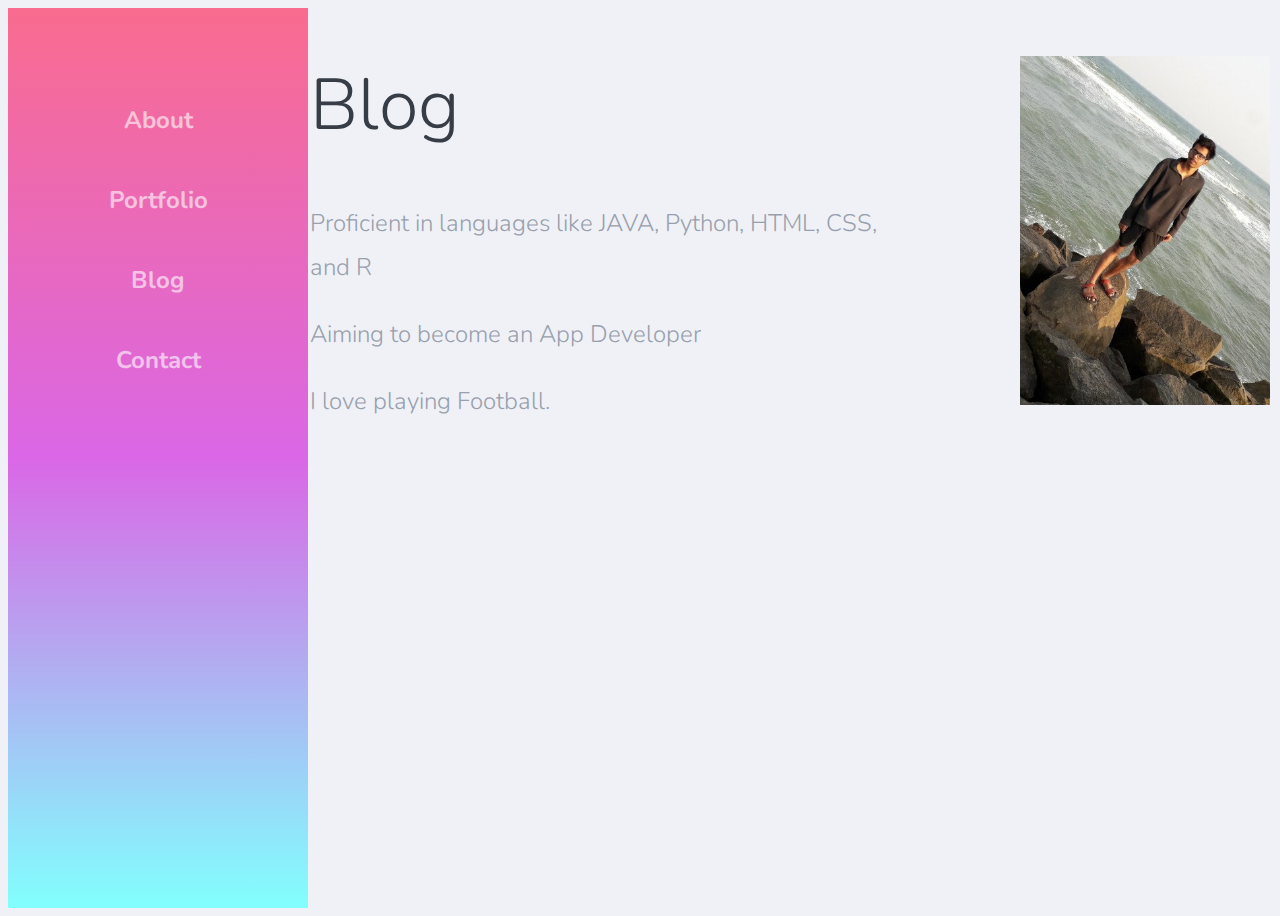
==== blog.html @ ecaa1ca2 "Add files via upload" ====
<!DOCTYPE html>
<html>
<head>
  <title>Portfolio website</title>
  <link rel="stylesheet" href="pf.css" type="text/css">
  <link rel="stylesheet" href="normalize.css" type="text/css">
</head>
<body>

     <div class="container">
       <div class="sidebar">
         <nav>
           <ul>
             <li><a href="index.html">About</a></li>
             <li><a href="pf.html">Portfolio</a></li>
             <li><a href="blog.html">Blog</li>
             <li><a href="ct.html">Contact</a></li>
          </ul>
        </nav>
      </div>
      <div class="content">
        <section class="hero">
          <img src="avatar.jpeg" />
          <div class="hero-content">
            <h1>Blog<br></h1>
            <p>Proficient in languages like JAVA, Python, HTML, CSS, and R</p>
            <p>Aiming to become an App Developer</p>
            <p>I love playing Football.</p>
            </div>
          </section>
        </div>
      </div>

</body>
</html>
---- pf.css ----
@import url('https://fonts.googleapis.com/css?family=Nunito:300,400,700');
body{
  font-family: 'Nunito', sans-serif;
  background: #EFF1F7;
}
.content{
  grid-area: content;
  background: url();
}
.sidebar{
  grid-area: sidebar;
  background: linear-gradient(to right,
    rgba(249,107,142,1),
    rgba(218,103,230,1),
    rgba(130,125,253,1));
    justify-content: center;
}
.footer{
  grid-area: footer;
  background: rgb(239, 241, 247);
}
.container{
  font-size: 1.5em;
  width: 100%;
  height: 100vh;
  display: grid;
  grid-template-areas:
      "sidebar"
      "content"
      "footer";
  grid-template-columns: 1fr;
  grid-template-rows: 130px 800px 250px;
}
.content,
.sidebar,
.footer {
  padding: 0em;
}
nav ul{
  margin: 0;
  padding: 0;
  display: flex;
  justify-content: space-between;
  text-align: center;
}
nav li {
  list-style: none;
  padding: 1em 0;
}
nav li a{
  color: white;
  font-weight: 700;
  opacity: 0.6;
  text-decoration: none;
  transition: 0.3s;
}
nav li a:hover {
  opacity: 1;
}
.hero{
  max-width: 960px;
  margin: 0 auto;
  text align: center;
}
.hero img{
  width: 200px;
}
.hero h1 {
  font-size: 2em;
  font-weight: 300;
  color: #373d46;
}
.hero p {
  font-weight: 300;
  line-height: 1.8em;
  color: #98a0ad;
}
.action-btn {
  display: inline-block;
  text-decoration: none;
  color: white;
  font-weight: 700;
  background: #867bfb;
  padding: 0.5em 2em;
  border-radius: 40px;
  margin: 1em 0;
  transition : 0.3s;
}
.action-btn:hover {
  box-shadow: 0 10px 50 px rgba(188,197,216,1);
}
footer ul{
  max-width: 640px;
  margin: 2em auto;
  padding: 0;
  text-align: center;
  display: flex;
  flex-direction: row;
}
footer ul li{
  list-style: none;
  align-self: flex-end;
}
footer ul li a{
  text-decoration: none;
  color:#c1c6ce;
}
svg{
  width: 40%;
}
footer p{
  font-size: 0.8em;
}
.rocket img{
  width: 50px;
  animation: rocket 7s linear infinite;
}
.rocket{
  width: 100px;
  display: flex;
  align-items: center;
  justify-content: space-around;
  position: absolute;
  bottom: 0;
  right: 0;
}
 @keyframes rocket {
   0%{
     transform: translateY(0);
     opacity: 0;
   }
   50%{
     opacity: 1;
   }
   70%{
     opacity: 1;
   }
   100%{
     transform: translateY(-80vh);
     opacity: 0;
   }
}
@media (min-width: 1040px) {
  .container{
    grid-template-areas:
    "sidebar content"
    "sidebar footer";
    grid-template-columns: 300px 1fr;
    grid-template-rows: 1fr auto;
  }
  nav ul {
    display: flex;
    justify-content: space-between;
    flex-direction: column;
  }
  .sidebar{
    background: linear-gradient(
      rgba(249,107,142,1),
      rgba(218,103,230,1),
      rgba(130,1255,254,1));
    padding-top: 3em;
  }
  .hero{
    text-align: left;
    margin: 2em auto;
  }
  .hero img {
    width:250px;
    float: right;
  }
  .hero h1{
    font-size: 3em;
  }
  .hero p{
    width: 60%;
  }
  footer ul{
    max-width: 960px;
    margin:0 auto;
    padding: 2em 0;
  }
  svg{
    width: 20%;
  }
}
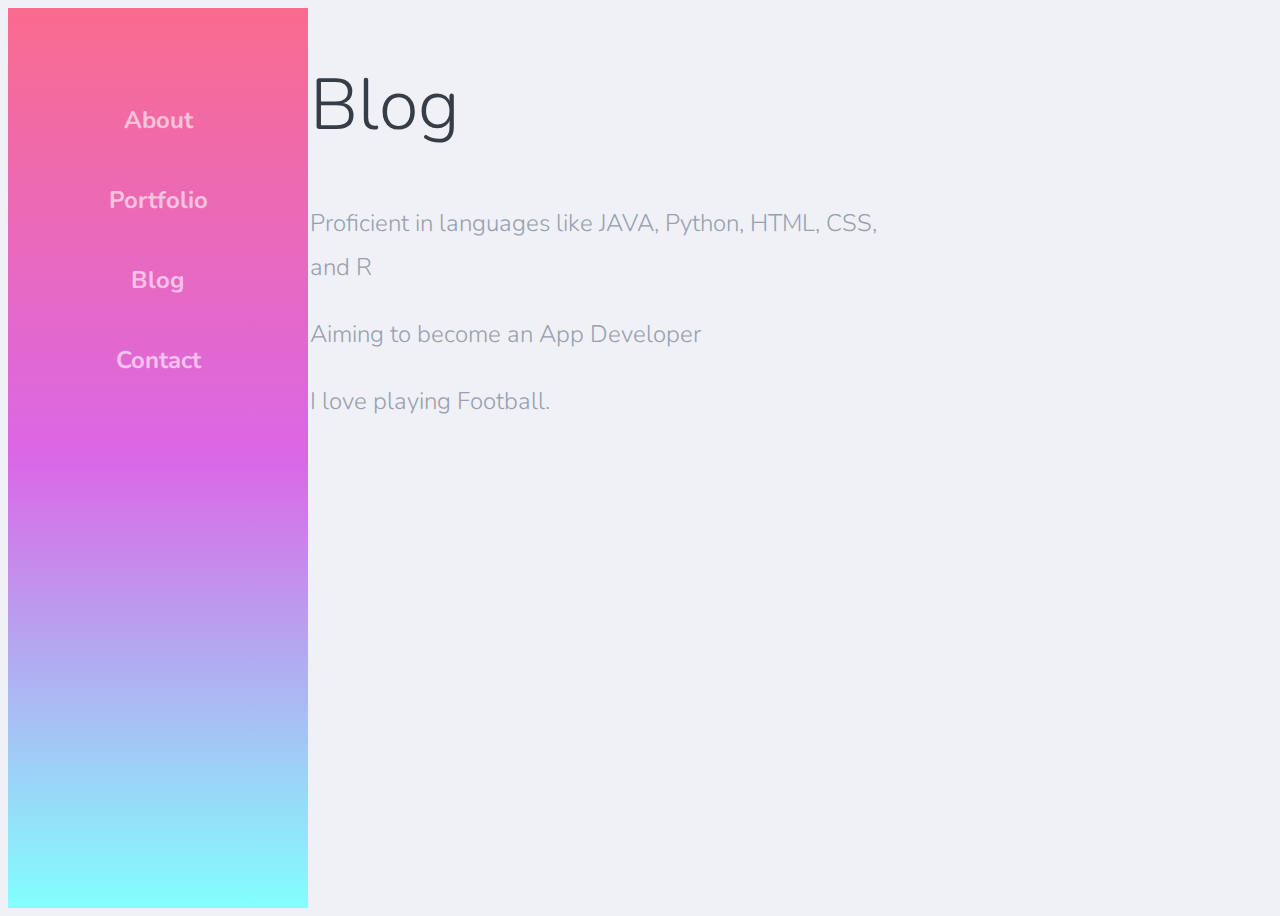
==== commit 6e2c3205: "21/2" ====
--- a/blog.html
+++ b/blog.html
@@ -20,7 +20,6 @@
       </div>
       <div class="content">
         <section class="hero">
-          <img src="avatar.jpeg" />
           <div class="hero-content">
             <h1>Blog<br></h1>
             <p>Proficient in languages like JAVA, Python, HTML, CSS, and R</p>
--- a/pf.css
+++ b/pf.css
@@ -60,7 +60,7 @@
 .hero{
   max-width: 960px;
   margin: 0 auto;
-  text align: center;
+  text-align: center;
 }
 .hero img{
   width: 200px;
@@ -111,19 +111,7 @@
 footer p{
   font-size: 0.8em;
 }
-.rocket img{
-  width: 50px;
-  animation: rocket 7s linear infinite;
-}
-.rocket{
-  width: 100px;
-  display: flex;
-  align-items: center;
-  justify-content: space-around;
-  position: absolute;
-  bottom: 0;
-  right: 0;
-}
+
  @keyframes rocket {
    0%{
      transform: translateY(0);
